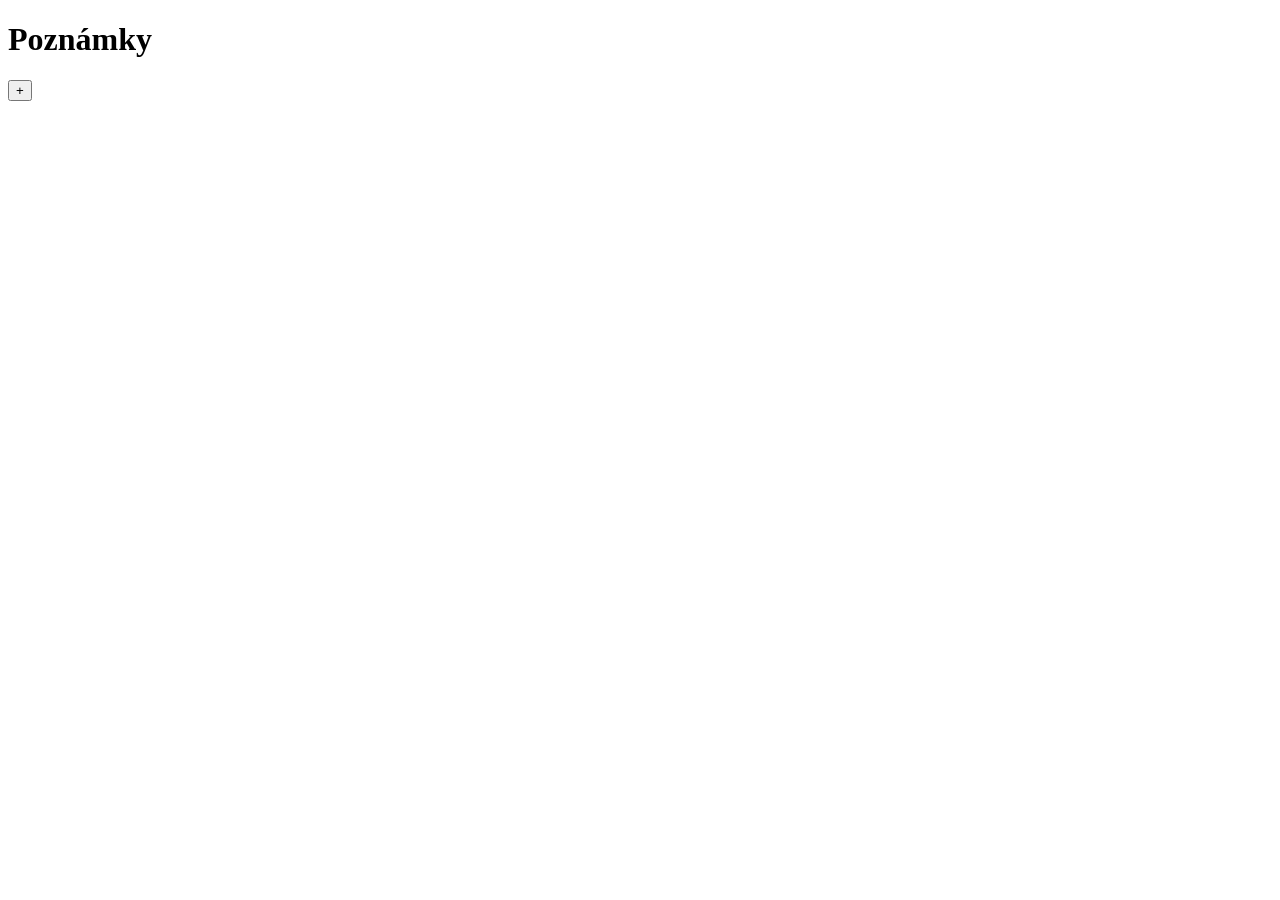
==== index.html @ b3fbc817 "uprava" ====
<!doctype html>
<html lang="cz">
  <head>
    <meta charset="UTF-8" />
    <meta
      name="viewport"
      content="width=device-width, initial-scale=1.0" />

    <title>Poznámky</title>

    <script src="server.js"></script>
    <script
      src="app.js"
      defer></script>

    <link
      rel="stylesheet"
      href="style.css" />
  </head>

  <body>
    <header>
      <h1>Poznámky</h1>

      <button
        id="create"
        onclick="createNote()">
        +
      </button>
    </header>

    <main id="notes"></main>
  </body>
</html>
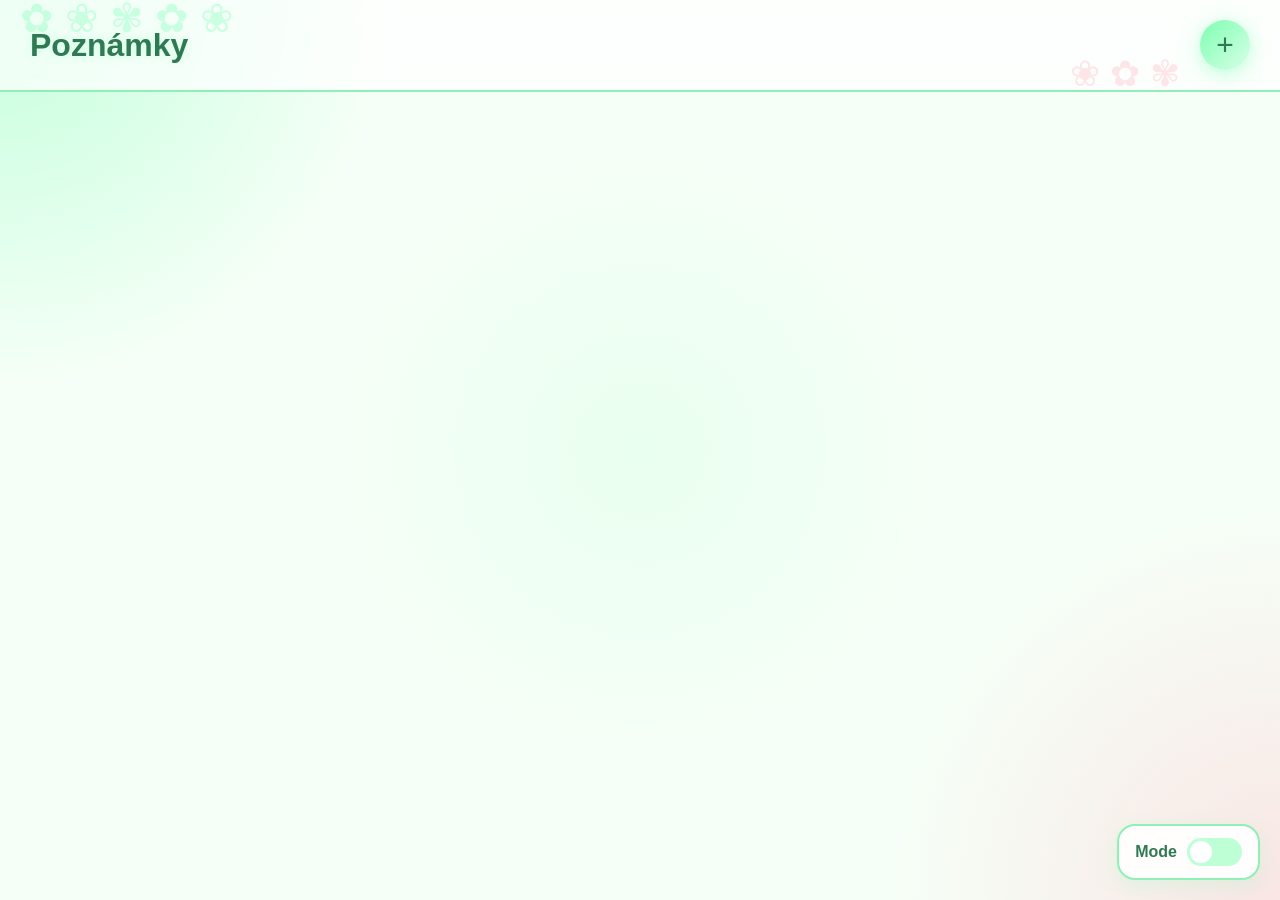
==== commit 779ce714: "zmena" ====
--- a/index.html
+++ b/index.html
@@ -17,7 +17,13 @@
       rel="stylesheet"
       href="style.css" />
   </head>
+  <div class="modeSwitch">
+    <span>Mode</span>
 
+    <div
+      class="switch"
+      onclick="toggleMode()"></div>
+  </div>
   <body>
     <header>
       <h1>Poznámky</h1>
--- a/style.css
+++ b/style.css
@@ -0,0 +1,603 @@
+* {
+  box-sizing: border-box;
+}
+
+body {
+  margin: 0;
+
+  font-family: "Segoe UI", sans-serif;
+
+  color: #1f1f1f;
+
+  transition: 0.3s;
+
+  background:
+    url("https://www.transparenttextures.com/patterns/flowers.png"),
+    radial-gradient(
+      circle at top left,
+      rgba(120, 255, 180, 0.4),
+      transparent 25%
+    ),
+    radial-gradient(
+      circle at bottom right,
+      rgba(255, 182, 193, 0.35),
+      transparent 25%
+    ),
+    radial-gradient(
+      circle at center,
+      rgba(180, 255, 210, 0.2),
+      transparent 40%
+    ),
+    #f6fff7;
+
+  background-attachment: fixed;
+}
+
+body.dark {
+  filter: invert(1) hue-rotate(180deg);
+}
+
+header {
+  width: 100%;
+
+  padding: 20px 30px;
+
+  display: flex;
+  justify-content: space-between;
+  align-items: center;
+
+  background:
+    url("https://www.transparenttextures.com/patterns/flowers.png"),
+    rgba(255, 255, 255, 0.7);
+
+  backdrop-filter: blur(14px);
+
+  border-bottom: 2px solid #8ff0b6;
+
+  position: sticky;
+  top: 0;
+
+  z-index: 999;
+
+  overflow: visible;
+}
+
+header::before {
+  content: "✿ ❀ ✾ ✿ ❀";
+
+  position: absolute;
+
+  left: 20px;
+  top: -5px;
+
+  font-size: 40px;
+
+  color: rgba(120, 255, 180, 0.35);
+
+  pointer-events: none;
+}
+
+header::after {
+  content: "❀ ✿ ✾";
+
+  position: absolute;
+
+  right: 100px;
+  bottom: -5px;
+
+  font-size: 36px;
+
+  color: rgba(255, 182, 193, 0.35);
+
+  pointer-events: none;
+}
+
+header h1 {
+  margin: 0;
+
+  font-size: 32px;
+
+  color: #2f7a52;
+
+  text-shadow: 0 0 10px rgba(120, 255, 180, 0.3);
+}
+
+#create {
+  width: 50px;
+  height: 50px;
+
+  border: none;
+
+  border-radius: 50%;
+
+  background: linear-gradient(135deg, #7dffb0, #d8ffe8);
+
+  color: #2f7a52;
+
+  font-size: 30px;
+
+  cursor: pointer;
+
+  box-shadow: 0 4px 20px rgba(120, 255, 180, 0.5);
+
+  transition: 0.25s;
+}
+
+#create:hover {
+  transform: scale(1.12) rotate(90deg);
+
+  box-shadow: 0 8px 25px rgba(120, 255, 180, 0.7);
+}
+
+main {
+  width: 90%;
+
+  max-width: 900px;
+
+  margin: auto;
+
+  margin-top: 35px;
+}
+
+article {
+  background: linear-gradient(
+    145deg,
+    rgba(255, 255, 255, 0.95),
+    rgba(240, 255, 245, 0.9)
+  );
+
+  border: 2px solid #bfffd6;
+
+  border-radius: 24px;
+
+  padding: 22px;
+
+  margin-bottom: 18px;
+
+  position: relative;
+
+  overflow: hidden;
+
+  transition: 0.25s;
+
+  backdrop-filter: blur(10px);
+
+  box-shadow: 0 10px 30px rgba(140, 255, 190, 0.18);
+}
+
+article::before {
+  content: "✿";
+
+  position: absolute;
+
+  right: 10px;
+  bottom: -5px;
+
+  font-size: 85px;
+
+  color: rgba(120, 255, 180, 0.28);
+
+  pointer-events: none;
+}
+
+article::after {
+  content: "❀";
+
+  position: absolute;
+
+  top: 5px;
+  left: 12px;
+
+  font-size: 45px;
+
+  color: rgba(255, 182, 193, 0.4);
+
+  pointer-events: none;
+}
+
+article:hover {
+  transform: translateY(-5px) scale(1.01);
+
+  border-color: #8ff0b6;
+
+  box-shadow: 0 14px 35px rgba(120, 255, 180, 0.3);
+}
+
+article h2 {
+  margin: 0;
+
+  color: #2f7a52;
+
+  font-size: 24px;
+
+  position: relative;
+
+  z-index: 2;
+}
+
+.menu {
+  position: absolute;
+
+  right: 20px;
+  top: 15px;
+
+  font-size: 24px;
+
+  cursor: pointer;
+
+  color: #57b37a;
+
+  transition: 0.2s;
+
+  z-index: 5;
+}
+
+.menu:hover {
+  transform: scale(1.2);
+}
+
+.dropdown {
+  display: none;
+
+  position: absolute;
+
+  right: 0;
+
+  bottom: calc(100% + 10px);
+
+  background: rgba(255, 255, 255, 0.98);
+
+  backdrop-filter: blur(14px);
+
+  border: 2px solid #8ff0b6;
+
+  border-radius: 18px;
+
+  overflow: hidden;
+
+  min-width: 140px;
+
+  z-index: 99999;
+
+  box-shadow: 0 10px 30px rgba(120, 255, 180, 0.3);
+}
+
+.dropdown.show {
+  display: block;
+}
+
+.dropdown button {
+  width: 100%;
+
+  border: none;
+
+  background: transparent;
+
+  padding: 14px;
+
+  text-align: left;
+
+  cursor: pointer;
+
+  transition: 0.2s;
+
+  font-weight: 600;
+}
+
+.dropdown button:hover {
+  background: rgba(120, 255, 180, 0.12);
+}
+
+.read {
+  color: #c7a300;
+}
+
+.update {
+  color: #2fb86c;
+}
+
+.delete {
+  color: #ff5f57;
+}
+
+.editorSection,
+.readSection {
+  background: rgba(255, 255, 255, 0.9);
+
+  backdrop-filter: blur(15px);
+
+  border: 2px solid #bfffd6;
+
+  border-radius: 24px;
+
+  padding: 25px;
+
+  box-shadow: 0 10px 30px rgba(120, 255, 180, 0.15);
+
+  position: relative;
+
+  overflow: hidden;
+}
+
+.editorSection::before,
+.readSection::before {
+  content: "✿ ❀ ✾";
+
+  position: absolute;
+
+  right: 10px;
+  bottom: 5px;
+
+  font-size: 65px;
+
+  color: rgba(120, 255, 180, 0.18);
+
+  pointer-events: none;
+}
+
+.toolbar {
+  display: flex;
+
+  gap: 12px;
+
+  margin-bottom: 20px;
+
+  flex-wrap: wrap;
+}
+
+.toolbar button {
+  background: rgba(255, 255, 255, 0.95);
+
+  border: 2px solid #b8ffd0;
+
+  color: #2f7a52;
+
+  padding: 12px 16px;
+
+  border-radius: 14px;
+
+  cursor: pointer;
+
+  transition: 0.2s;
+
+  font-weight: bold;
+}
+
+.toolbar button:hover {
+  transform: translateY(-2px);
+
+  background: rgba(120, 255, 180, 0.12);
+}
+
+input {
+  width: 100%;
+
+  margin-top: 10px;
+  margin-bottom: 20px;
+
+  padding: 15px;
+
+  border: 2px solid #8ff0b6;
+
+  border-radius: 16px;
+
+  background: rgba(255, 255, 255, 0.95);
+
+  color: #2f7a52;
+
+  font-size: 18px;
+
+  outline: none;
+}
+
+.editor {
+  min-height: 320px;
+
+  padding: 18px;
+
+  border: 2px solid #8ff0b6;
+
+  border-radius: 18px;
+
+  background: rgba(255, 255, 255, 0.95);
+
+  outline: none;
+
+  color: #2f7a52;
+
+  margin-top: 10px;
+
+  line-height: 1.7;
+}
+
+.saveButton {
+  margin-top: 25px;
+
+  background: linear-gradient(135deg, #7dffb0, #d8ffe8);
+
+  border: none;
+
+  color: #2f7a52;
+
+  padding: 15px 22px;
+
+  border-radius: 16px;
+
+  cursor: pointer;
+
+  font-weight: bold;
+
+  font-size: 16px;
+
+  transition: 0.25s;
+
+  box-shadow: 0 6px 18px rgba(120, 255, 180, 0.35);
+}
+
+.saveButton:hover {
+  transform: scale(1.03);
+
+  box-shadow: 0 10px 25px rgba(120, 255, 180, 0.5);
+}
+
+.readText {
+  margin-top: 20px;
+
+  background: rgba(255, 255, 255, 0.95);
+
+  border: 2px solid #bfffd6;
+
+  border-radius: 18px;
+
+  padding: 24px;
+
+  min-height: 220px;
+
+  line-height: 1.7;
+
+  position: relative;
+}
+
+.readText:hover::after {
+  content: "Pouze pro čtení";
+
+  position: absolute;
+
+  right: 15px;
+  top: 15px;
+
+  background: #d8ffe8;
+
+  color: #2f7a52;
+
+  padding: 6px 10px;
+
+  border-radius: 10px;
+
+  font-size: 12px;
+}
+
+.confirmBox {
+  position: fixed;
+
+  top: 50%;
+  left: 50%;
+
+  transform: translate(-50%, -50%);
+
+  background: rgba(255, 255, 255, 0.97);
+
+  backdrop-filter: blur(15px);
+
+  border: 2px solid #ffb7b2;
+
+  border-radius: 24px;
+
+  padding: 28px;
+
+  z-index: 999;
+
+  box-shadow: 0 12px 35px rgba(0, 0, 0, 0.12);
+}
+
+.confirmButtons {
+  display: flex;
+
+  gap: 12px;
+
+  margin-top: 20px;
+}
+
+.confirmButtons button {
+  flex: 1;
+
+  padding: 12px;
+
+  border: none;
+
+  border-radius: 14px;
+
+  cursor: pointer;
+
+  font-weight: bold;
+}
+
+.yes {
+  background: #ff5f57;
+
+  color: white;
+}
+
+.no {
+  background: #d8ffe8;
+
+  color: #2f7a52;
+}
+
+.modeSwitch {
+  position: fixed;
+
+  right: 20px;
+  bottom: 20px;
+
+  background: rgba(255, 255, 255, 0.9);
+
+  border: 2px solid #8ff0b6;
+
+  border-radius: 18px;
+
+  padding: 12px 16px;
+
+  display: flex;
+  align-items: center;
+  gap: 10px;
+
+  backdrop-filter: blur(10px);
+
+  box-shadow: 0 6px 20px rgba(120, 255, 180, 0.2);
+
+  z-index: 9999;
+}
+
+.modeSwitch span {
+  font-weight: bold;
+
+  color: #2f7a52;
+}
+
+.switch {
+  width: 55px;
+  height: 28px;
+
+  background: #bfffd6;
+
+  border-radius: 20px;
+
+  position: relative;
+
+  cursor: pointer;
+
+  transition: 0.3s;
+}
+
+.switch::before {
+  content: "";
+
+  position: absolute;
+
+  width: 22px;
+  height: 22px;
+
+  background: white;
+
+  border-radius: 50%;
+
+  left: 3px;
+  top: 3px;
+
+  transition: 0.3s;
+}
+
+body.dark .switch::before {
+  transform: translateX(27px);
+}
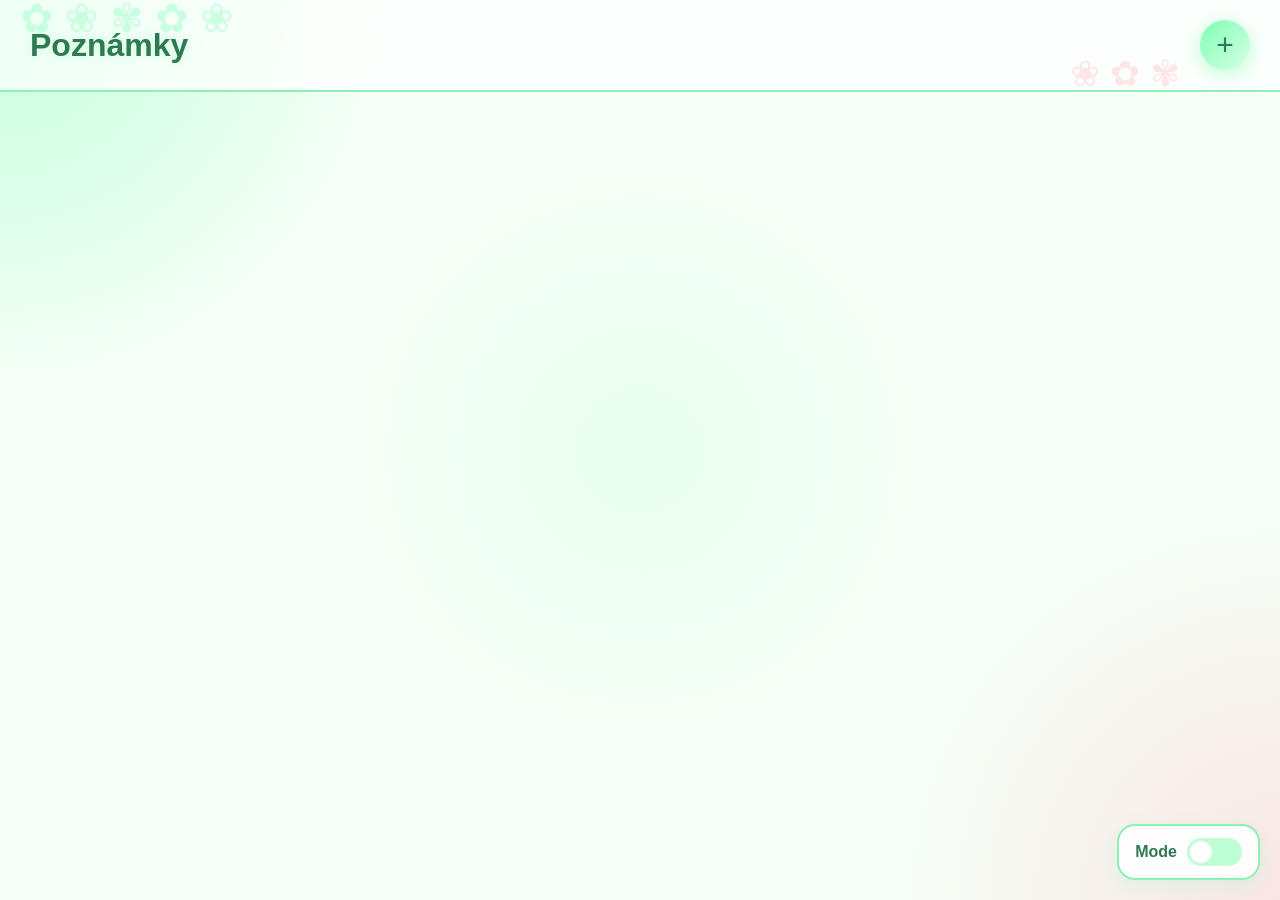
==== commit b3e9decd: "pridani ikony" ====
--- a/index.html
+++ b/index.html
@@ -16,6 +16,10 @@
     <link
       rel="stylesheet"
       href="style.css" />
+    <link
+      rel="icon"
+      type="image/png"
+      href="https://cdn-icons-png.flaticon.com/512/2909/2909768.png" />
   </head>
   <div class="modeSwitch">
     <span>Mode</span>
--- a/style.css
+++ b/style.css
@@ -34,7 +34,18 @@
 }
 
 body.dark {
-  filter: invert(1) hue-rotate(180deg);
+  background:
+    url("https://www.transparenttextures.com/patterns/flowers.png"),
+    radial-gradient(circle at top left, rgba(40, 90, 60, 0.5), transparent 25%),
+    radial-gradient(
+      circle at bottom right,
+      rgba(70, 70, 70, 0.45),
+      transparent 25%
+    ),
+    radial-gradient(circle at center, rgba(30, 50, 40, 0.3), transparent 40%),
+    #111315;
+
+  color: #f5f5f5;
 }
 
 header {
@@ -57,7 +68,7 @@
   position: sticky;
   top: 0;
 
-  z-index: 999;
+  z-index: -1;
 
   overflow: visible;
 }
@@ -136,7 +147,11 @@
 
   margin: auto;
 
-  margin-top: 35px;
+  margin-top: 120px;
+
+  position: relative;
+
+  z-index: 5;
 }
 
 article {
@@ -156,13 +171,15 @@
 
   position: relative;
 
-  overflow: hidden;
+  overflow: visible;
 
   transition: 0.25s;
 
   backdrop-filter: blur(10px);
 
   box-shadow: 0 10px 30px rgba(140, 255, 190, 0.18);
+
+  z-index: 1;
 }
 
 article::before {
@@ -218,8 +235,25 @@
 .menu {
   position: absolute;
 
-  right: 20px;
-  top: 15px;
+  right: -5px;
+  top: -5px;
+
+  width: 38px;
+  height: 38px;
+
+  display: flex;
+  justify-content: center;
+  align-items: center;
+
+  border-radius: 50%;
+
+  background: rgba(255, 255, 255, 0.98);
+
+  backdrop-filter: blur(12px);
+
+  border: 2px solid #8ff0b6;
+
+  box-shadow: 0 8px 25px rgba(120, 255, 180, 0.25);
 
   font-size: 24px;
 
@@ -229,11 +263,11 @@
 
   transition: 0.2s;
 
-  z-index: 5;
+  z-index: 9999999999;
 }
 
 .menu:hover {
-  transform: scale(1.2);
+  transform: scale(1.1);
 }
 
 .dropdown {
@@ -243,23 +277,23 @@
 
   right: 0;
 
-  bottom: calc(100% + 10px);
-
-  background: rgba(255, 255, 255, 0.98);
-
-  backdrop-filter: blur(14px);
+  bottom: calc(100% + 12px);
+
+  background: rgba(255, 255, 255, 0.99);
+
+  backdrop-filter: blur(18px);
 
   border: 2px solid #8ff0b6;
 
   border-radius: 18px;
 
-  overflow: hidden;
-
-  min-width: 140px;
-
-  z-index: 99999;
-
-  box-shadow: 0 10px 30px rgba(120, 255, 180, 0.3);
+  overflow: visible;
+
+  min-width: 150px;
+
+  z-index: 99999999999;
+
+  box-shadow: 0 18px 40px rgba(120, 255, 180, 0.35);
 }
 
 .dropdown.show {
@@ -540,7 +574,7 @@
   right: 20px;
   bottom: 20px;
 
-  background: rgba(255, 255, 255, 0.9);
+  background: rgba(255, 255, 255, 0.92);
 
   border: 2px solid #8ff0b6;
 
@@ -556,7 +590,7 @@
 
   box-shadow: 0 6px 20px rgba(120, 255, 180, 0.2);
 
-  z-index: 9999;
+  z-index: 999999999999;
 }
 
 .modeSwitch span {
@@ -601,3 +635,50 @@
 body.dark .switch::before {
   transform: translateX(27px);
 }
+
+body.dark header,
+body.dark article,
+body.dark .editorSection,
+body.dark .readSection,
+body.dark .dropdown,
+body.dark .confirmBox,
+body.dark .modeSwitch,
+body.dark input,
+body.dark .editor,
+body.dark .readText,
+body.dark .toolbar button {
+  background: rgba(25, 25, 25, 0.92);
+
+  color: #f5f5f5;
+
+  border-color: #5eff9b;
+}
+
+body.dark h1,
+body.dark h2,
+body.dark span,
+body.dark p,
+body.dark button {
+  color: #f5f5f5;
+}
+
+body.dark .menu {
+  background: rgba(15, 15, 15, 0.96);
+
+  color: #ffffff;
+
+  border-color: #5eff9b;
+}
+
+body.dark .dropdown button {
+  color: #f5f5f5;
+}
+
+body.dark .dropdown button:hover,
+body.dark .toolbar button:hover {
+  background: rgba(94, 255, 155, 0.12);
+}
+
+body.dark .saveButton {
+  color: #000;
+}
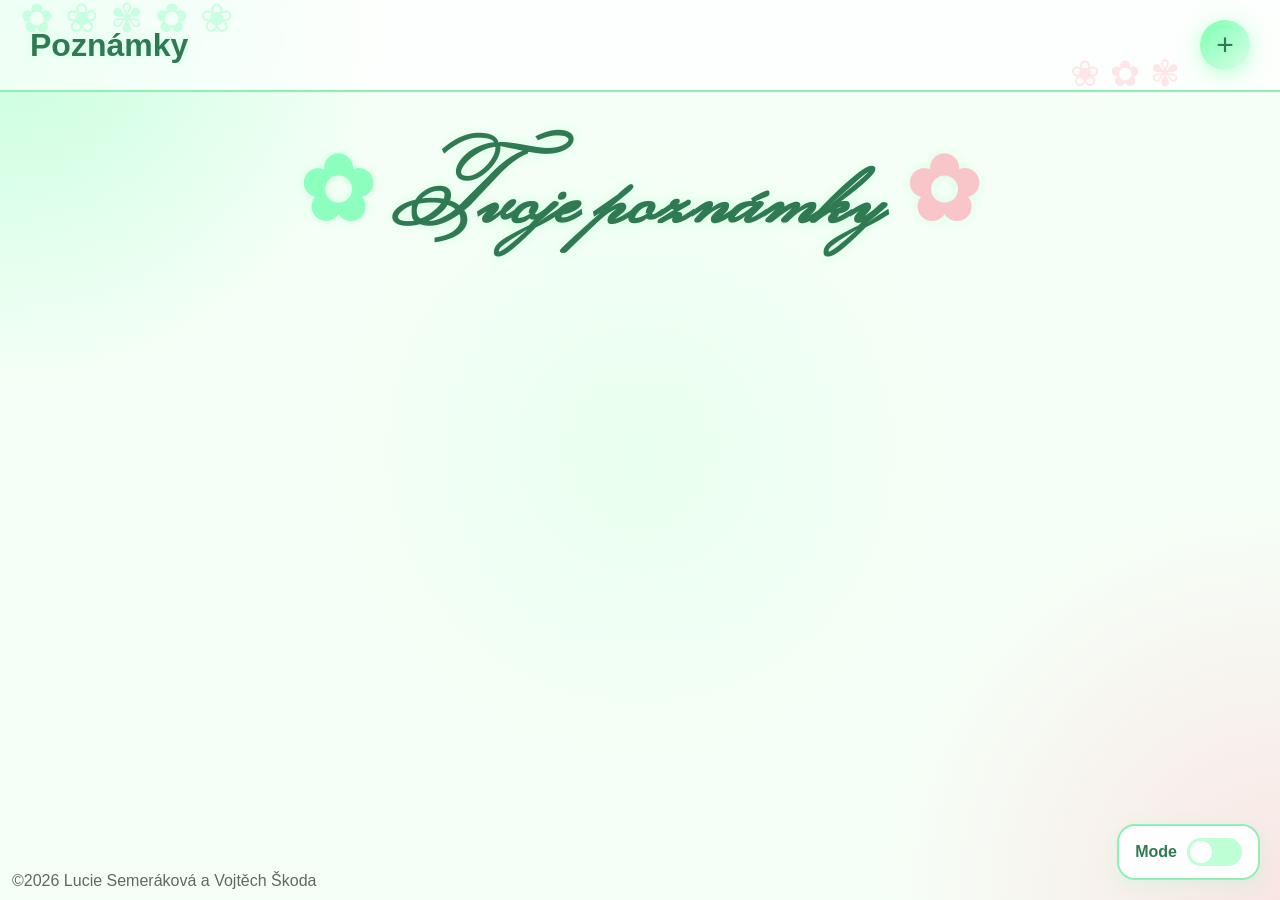
==== commit 385f2cee: "upravy opravy a zmeny" ====
--- a/index.html
+++ b/index.html
@@ -20,6 +20,9 @@
       rel="icon"
       type="image/png"
       href="https://cdn-icons-png.flaticon.com/512/2909/2909768.png" />
+    <link
+      href="https://fonts.googleapis.com/css2?family=Monsieur+La+Doulaise&display=swap"
+      rel="stylesheet" />
   </head>
   <div class="modeSwitch">
     <span>Mode</span>
@@ -38,7 +41,9 @@
         +
       </button>
     </header>
+    <section class="heroTitle">Tvoje poznámky</section>
 
     <main id="notes"></main>
+    <div class="credit">©2026 Lucie Semeráková a Vojtěch Škoda</div>
   </body>
 </html>
--- a/style.css
+++ b/style.css
@@ -68,7 +68,7 @@
   position: sticky;
   top: 0;
 
-  z-index: -1;
+  z-index: 10;
 
   overflow: visible;
 }
@@ -147,13 +147,70 @@
 
   margin: auto;
 
-  margin-top: 120px;
+  margin-top: 60px;
 
   position: relative;
-
-  z-index: 5;
-}
-
+}
+.heroTitle {
+  width: 100%;
+  text-align: center;
+
+  margin-top: 35px;
+  margin-bottom: 25px;
+
+  font-family: "Monsieur La Doulaise", cursive;
+  font-size: 90px;
+  font-weight: 600;
+
+  text-transform: none;
+  letter-spacing: 1px;
+
+  color: #2f7a52;
+
+  text-shadow: 0 0 12px rgba(120, 255, 180, 0.25);
+
+  position: relative;
+  z-index: 2;
+}
+
+.heroTitle::before {
+  content: "✿";
+  margin-right: 18px;
+  color: rgba(120, 255, 180, 0.8);
+}
+
+.heroTitle::after {
+  content: "✿";
+  margin-left: 18px;
+  color: rgba(255, 182, 193, 0.8);
+}
+
+body.dark .heroTitle {
+  color: white;
+  text-shadow: 0 0 18px rgba(255, 255, 255, 0.25);
+}
+
+body.dark .heroTitle::before,
+body.dark .heroTitle::after {
+  color: rgba(255, 255, 255, 0.75);
+}
+.credit {
+  position: fixed;
+  left: 12px;
+  bottom: 10px;
+
+  font-family: "Segoe UI", sans-serif;
+  font-size: 16px;
+
+  color: rgba(0, 0, 0, 0.6);
+
+  z-index: 999999;
+  pointer-events: none;
+}
+
+body.dark .credit {
+  color: rgba(255, 255, 255, 0.6);
+}
 article {
   background: linear-gradient(
     145deg,
@@ -179,7 +236,7 @@
 
   box-shadow: 0 10px 30px rgba(140, 255, 190, 0.18);
 
-  z-index: 1;
+  z-index: auto;
 }
 
 article::before {
@@ -263,7 +320,7 @@
 
   transition: 0.2s;
 
-  z-index: 9999999999;
+  z-index: 999999999999999;
 }
 
 .menu:hover {
@@ -291,11 +348,10 @@
 
   min-width: 150px;
 
-  z-index: 99999999999;
+  z-index: 9999999999999999;
 
   box-shadow: 0 18px 40px rgba(120, 255, 180, 0.35);
 }
-
 .dropdown.show {
   display: block;
 }
